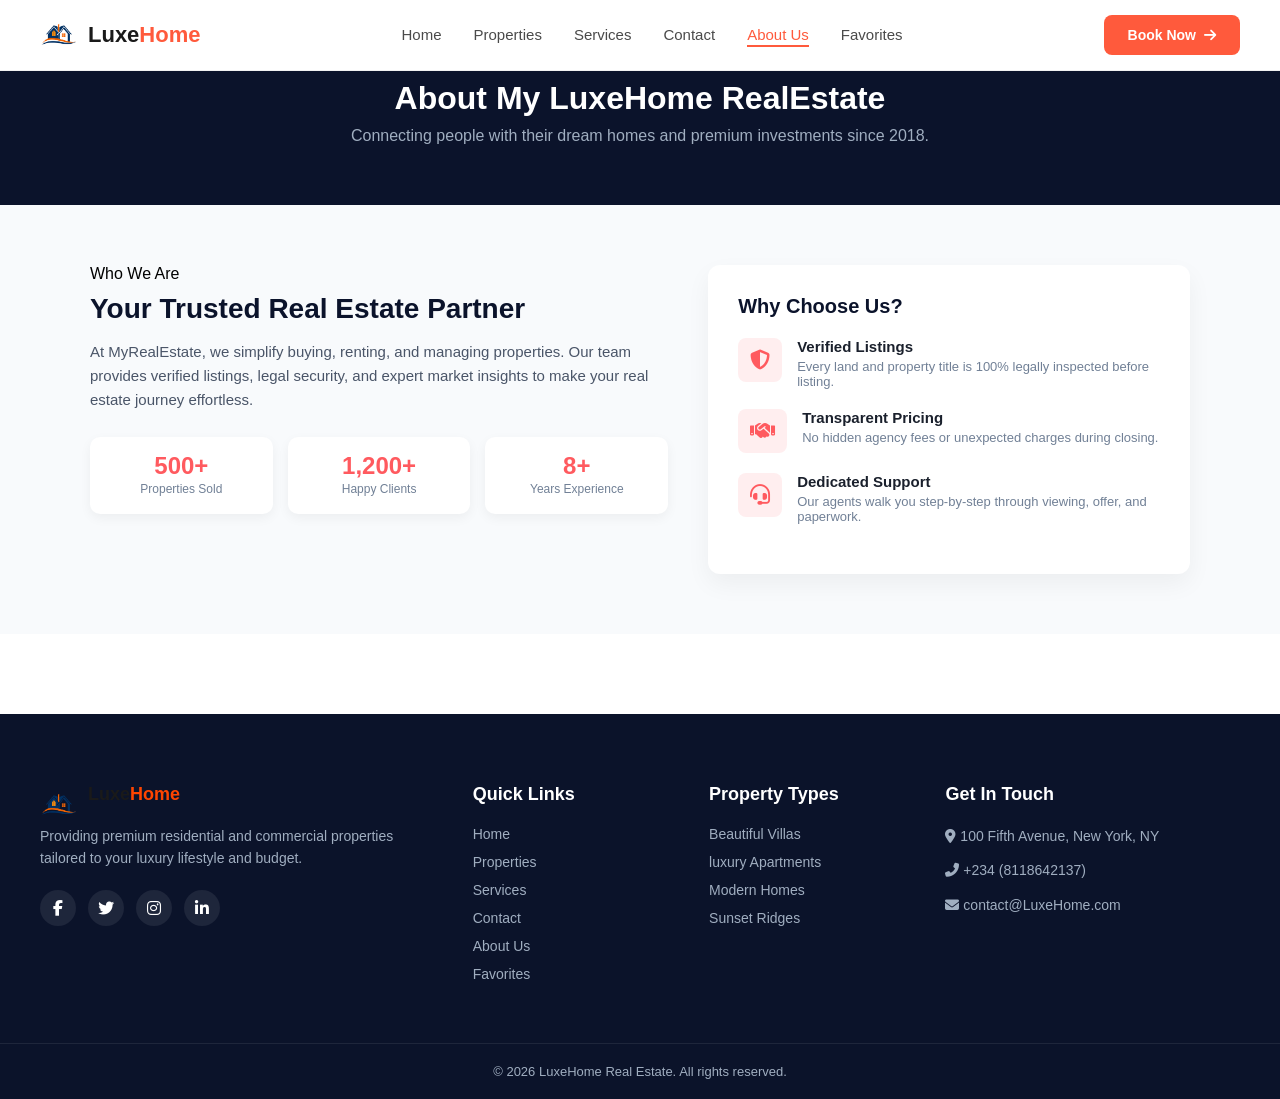
==== about.html @ 09c0e1b2 "Initial commit" ====
<!DOCTYPE html>
<html lang="en">
<head>
    <meta charset="UTF-8">
    <meta name="viewport" content="width=device-width, initial-scale=1.0">
    <title>LuxeHome About</title>
    <link rel="stylesheet" href="css/style.css">
  <link rel="stylesheet" href="css/responsive.css">
  <!-- FontAwesome Icons -->
  <link rel="stylesheet" href="https://cdnjs.cloudflare.com/ajax/libs/font-awesome/6.4.0/css/all.min.css">
</head>
<body>
    <!-- HEADER NAVBAR -->
  <header class="site-header">
  <div class="header-container">
    
    <!-- Brand Logo -->
    <a href="index.html" class="logo">
      <img src="image/my_logo-removebg-preview.png" alt="LuxeHome Logo">
      <h1>Luxe<span>Home</span></h1>
    </a>

    <!-- Navigation Menu -->
    <nav class="navbar">
      <ul class="nav-menu">
        <li><a href="index.html" class="nav-link">Home</a></li>
        <li><a href="properties.html" class="nav-link">Properties</a></li>
        <li><a href="services.html" class="nav-link">Services</a></li>
        <li><a href="contact.html" class="nav-link">Contact</a></li>
        <li><a href="about.html" class="nav-link active">About Us</a></li>
        <li><a href="favorites.html" class="nav-link">Favorites</a></li>
      </ul>
    </nav>

    <!-- Header Action Button -->
    <div class="header-action">
      <a href="contact.html" class="btn-book">
        Book Now <i class="fas fa-arrow-right"></i>
      </a>
    </div>

    <!-- Mobile Menu Button -->
    <div class="hamburger">
      <span class="bar"></span>
      <span class="bar"></span>
      <span class="bar"></span>
    </div>

  </div>
</header>


<!-- ABOUT HERO -->
  <section class="contact-hero">
    <h1>About My LuxeHome RealEstate</h1>
    <p>Connecting people with their dream homes and premium investments since 2018.</p>
  </section>

  <!-- STORY & STATS SECTION -->
  <section class="about-section">
    <div class="about-container">
      
      <div class="about-text">
        <span class="popup-badge">Who We Are</span>
        <h2>Your Trusted Real Estate Partner</h2>
        <p>At MyRealEstate, we simplify buying, renting, and managing properties. Our team provides verified listings, legal security, and expert market insights to make your real estate journey effortless.</p>
        
        <!-- Stats Grid -->
        <div class="about-stats">
          <div class="stat-card">
            <h3>500+</h3>
            <p>Properties Sold</p>
          </div>
          <div class="stat-card">
            <h3>1,200+</h3>
            <p>Happy Clients</p>
          </div>
          <div class="stat-card">
            <h3>8+</h3>
            <p>Years Experience</p>
          </div>
        </div>
      </div>

      <!-- Core Values -->
      <div class="about-values">
        <h3>Why Choose Us?</h3>
        
        <div class="value-item">
          <i class="fas fa-shield-alt"></i>
          <div>
            <strong>Verified Listings</strong>
            <p>Every land and property title is 100% legally inspected before listing.</p>
          </div>
        </div>

        <div class="value-item">
          <i class="fas fa-handshake"></i>
          <div>
            <strong>Transparent Pricing</strong>
            <p>No hidden agency fees or unexpected charges during closing.</p>
          </div>
        </div>

        <div class="value-item">
          <i class="fas fa-headset"></i>
          <div>
            <strong>Dedicated Support</strong>
            <p>Our agents walk you step-by-step through viewing, offer, and paperwork.</p>
          </div>
        </div>
      </div>

    </div>
  </section>






<!-- FOOTER SECTION -->
<footer class="site-footer">
  <div class="footer-container">
    
    <!-- Column 1: Brand & Bio -->
    <div class="footer-col">
      <a href="index.html" class="logo">
        <img src="image/my_logo-removebg-preview.png" alt="HomeUnik Logo">
        <h1>Luxe<span>Home</span></h1>
      </a>
      <p>Providing premium residential and commercial properties tailored to your luxury lifestyle and budget.</p>
      <div class="social-links">
        <a href="#"><i class="fab fa-facebook-f"></i></a>
        <a href="#"><i class="fab fa-twitter"></i></a>
        <a href="#"><i class="fab fa-instagram"></i></a>
        <a href="#"><i class="fab fa-linkedin-in"></i></a>
      </div>
    </div>

    <!-- Column 2: Quick Links -->
    <div class="footer-col">
      <h3>Quick Links</h3>
      <ul>
        <li><a href="index.html">Home</a></li>
        <li><a href="properties.html">Properties</a></li>
        <li><a href="services.html">Services</a></li>
        <li><a href="contact.html">Contact</a></li>
        <li><a href="about.html">About Us</a></li>
        <li><a href="favorites.html">Favorites</a></li>
      </ul>
    </div>

    <!-- Column 3: Property Types -->
    <div class="footer-col">
      <h3>Property Types</h3>
      <ul>
        <li><a href="properties.html">Beautiful Villas</a></li>
        <li><a href="properties.html">luxury Apartments</a></li>
        <li><a href="properties.html">Modern Homes</a></li>
        <li><a href="properties.html">Sunset Ridges</a></li>
      </ul>
    </div>

    <!-- Column 4: Contact Info -->
    <div class="footer-col">
      <h3>Get In Touch</h3>
      <p><i class="fas fa-map-marker-alt"></i> 100 Fifth Avenue, New York, NY</p>
      <p><i class="fas fa-phone-alt"></i> +234 (8118642137) </p>
      <p><i class="fas fa-envelope"></i> contact@LuxeHome.com</p>
    </div>

  </div>

  <div class="footer-bottom">
    <p>&copy; 2026 LuxeHome Real Estate. All rights reserved.</p>
  </div>
</footer>


  <script src="js/app.js"></script>

    
</body>
</html>
---- css/style.css ----
*{
    margin: 0;
    padding: 0;
}
body {
    font-family: "Poppins", sans-serif;
    background: var(--bg);
}
/* ================= HEADER STYLES ================= */
.site-header {
  position: absolute;
  top: 0;
  left: 0;
  width: 100%;
  z-index: 1000;
  background-color: #ffffff;
  border-bottom: 1px solid rgba(0, 0, 0, 0.05);
}

.header-container {
  max-width: 1200px;
  margin: 0 auto;
  padding: 15px 20px;
  display: flex;
  align-items: center;
  justify-content: space-between;
}

/* Logo */
.logo {
  display: flex;
  align-items: center;
  gap: 10px;
  text-decoration: none;
}

.logo img {
  height: 38px;
  width: auto;
  object-fit: contain;
}

.logo h1 {
  font-size: 22px;
  font-weight: 700;
  color: #1a1a1a;
  margin: 0;
}

.logo h1 span {
  color: #ff5a3c; /* Primary Accent Color */
}

/* Navigation Menu */
.nav-menu {
  display: flex;
  align-items: center;
  list-style: none;
  gap: 32px;
  margin: 0;
  padding: 0;
}

.nav-link {
  text-decoration: none;
  font-size: 15px;
  font-weight: 500;
  color: #4a4a4a;
  transition: color 0.3s ease;
  position: relative;
}

.nav-link:hover,
.nav-link.active {
  color: #ff5a3c;
}

/* Hover active line animation under text */
.nav-link::after {
  content: '';
  position: absolute;
  bottom: -4px;
  left: 0;
  width: 0%;
  height: 2px;
  background-color: #ff5a3c;
  transition: width 0.3s ease;
}

.nav-link:hover::after,
.nav-link.active::after {
  width: 100%;
}

/* Header Button */
.btn-book {
  display: inline-flex;
  align-items: center;
  gap: 8px;
  background-color: #ff5a3c;
  color: #ffffff;
  padding: 12px 24px;
  border-radius: 8px;
  text-decoration: none;
  font-size: 14px;
  font-weight: 600;
  transition: all 0.3s ease;
}

.btn-book:hover {
  background-color: #e0482b;
  transform: translateY(-2px);
  box-shadow: 0 4px 12px rgba(255, 90, 60, 0.3);
}

/* Hide Hamburger Menu on Desktop */
.hamburger {
  display: none;
  cursor: pointer;
}

.bar {
  display: block;
  width: 25px;
  height: 3px;
  margin: 5px auto;
  transition: all 0.3s ease-in-out;
  background-color: #1a1a1a;
  border-radius: 2px;
}


/* ================= HERO SECTION ================= */
.hero-section {
  position: relative;
  min-height: 70vh;
  background-image: linear-gradient(
    rgba(0, 0, 0, 0.10), 
  rgba(0, 0, 0, 0.10)
  ), 
  url('../image/file_00000000a8ac8210a32f115a72917f30.png');
  padding-top: 70px;
  padding-bottom: 100px;
  background-repeat: no-repeat;
  background-position: center center;
  background-size: cover;
}

.hero-container {
  max-width: 1200px;
  margin: 0 auto;
  padding: 0 20px;
}

.hero-content {
  max-width: 550px;
}

.badge {
  display: inline-flex;
  align-items: center;
  gap: 6px;
  background-color: #fff3f0;
  color: #ff5a3c;
  padding: 6px 14px;
  border-radius: 20px;
  font-size: 13px;
  font-weight: 600;
  margin-bottom: 20px;
}

.hero-content h1 {
  font-size: 48px;
  font-weight: 800;
  color: white;
  line-height: 1.25;
  margin-bottom: 16px;
  margin-top: 100px;
}

.hero-content h1 span {
  color: #ff5a3c;
}

.hero-content p {
  font-size: 16px;
  color: white;
  margin-bottom: 30px;
  line-height: 1.6;
}

.hero-buttons {
  display: flex;
  align-items: center;
  gap: 20px;
}

.btn-primary {
  display: inline-flex;
  align-items: center;
  gap: 10px;
  background-color: #ff5a3c;
  color: #ffffff;
  padding: 14px 28px;
  border-radius: 8px;
  font-size: 15px;
  font-weight: 600;
  text-decoration: none;
  transition: all 0.3s ease;
}

.btn-primary:hover {
  background-color: #e0482b;
  transform: translateY(-2px);
}

.btn-watch {
  display: inline-flex;
  align-items: center;
  gap: 10px;
  text-decoration: none;
  font-size: 15px;
  font-weight: 600;
  color: #0b132a;
}

/* Video Modal Player */
.video-modal-content {
  position: relative;
  width: 90%;
  max-width: 800px;
  background: #000;
  border-radius: 12px;
  overflow: hidden;
  box-shadow: 0 20px 30px rgba(0, 0, 0, 0.5);
}

.video-container {
  position: relative;
  padding-bottom: 56.25%; /* 16:9 Aspect Ratio */
  height: 0;
}

.video-container iframe {
  position: absolute;
  top: 0;
  left: 0;
  width: 100%;
  height: 100%;
}

.video-modal-content .modal-close {
  color: #ffffff;
  z-index: 20;
}

/* Search Bar Wrapper */
.hero-search-wrapper {
  max-width: 1100px;
  margin: 50px auto 0 auto;
  padding: 0 20px;
}

.search-filter-bar {
  background: #ffffff;
  border-radius: 16px;
  padding: 15px 25px;
  display: flex;
  align-items: center;
  justify-content: space-between;
  gap: 15px;
  box-shadow: 0 15px 35px rgba(0, 0, 0, 0.06);
}

.filter-box {
  display: flex;
  align-items: center;
  gap: 12px;
  flex: 1;
  border-right: 1px solid #eeeeee;
  padding-right: 15px;
}

.filter-box:last-of-type {
  border-right: none;
}

.filter-icon {
  color: #ff5a3c;
  font-size: 18px;
}

.filter-info {
  display: flex;
  flex-direction: column;
}

.filter-info label {
  font-size: 12px;
  color: #888888;
  font-weight: 500;
}

.filter-info select {
  border: none;
  outline: none;
  font-weight: 600;
  color: #1a1a1a;
  background: transparent;
  cursor: pointer;
  padding-top: 2px;
}

.btn-search {
  background-color: #0b132a;
  color: #ffffff;
  border: none;
  padding: 14px 24px;
  border-radius: 10px;
  font-weight: 600;
  cursor: pointer;
  display: flex;
  align-items: center;
  gap: 8px;
  white-space: nowrap;
  transition: background 0.3s ease;
}

.btn-search:hover {
  background-color: #ff5a3c;
}

/* ================= WHY CHOOSE US ================= */
.why-us-section {
  padding: 80px 20px;
}

.section-container {
  max-width: 1200px;
  margin: 0 auto;
}

.section-title {
  text-align: center;
  max-width: 600px;
  margin: 0 auto 50px auto;
}

.sub-title {
  color: #ff5a3c;
  font-size: 13px;
  font-weight: 700;
  letter-spacing: 1px;
}

.section-title h2 {
  font-size: 32px;
  color: #0b132a;
  margin: 10px 0;
  font-weight: 700;
}

.section-title h2 span {
  color: #ff5a3c;
}

.section-title p {
  color: #5e6278;
  font-size: 15px;
}

.features-grid {
  display: grid;
  grid-template-columns: repeat(4, 1fr);
  gap: 25px;
}

.feature-card {
  background: #ffffff;
  padding: 30px 25px;
  border-radius: 16px;
  box-shadow: 0 10px 25px rgba(0, 0, 0, 0.04);
  transition: transform 0.9s ease, box-shadow 0.3s ease;
}

.feature-card:hover {
  transform: translateY(-5px);
  box-shadow: 0 15px 35px rgba(0, 0, 0, 0.08);
  background-color: rgb(237, 208, 197);
}

.card-icon {
  width: 50px;
  height: 50px;
  background-color: #fff3f0;
  color: #ff5a3c;
  border-radius: 12px;
  display: flex;
  align-items: center;
  justify-content: center;
  font-size: 20px;
  margin-bottom: 20px;
}

.feature-card h3 {
  font-size: 18px;
  color: #0b132a;
  margin-bottom: 10px;
}

.feature-card p {
  font-size: 14px;
  color: #7e8299;
  line-height: 1.5;
  margin-bottom: 20px;
}

.card-line {
  width: 35px;
  height: 3px;
  background-color: #ff5a3c;
  border-radius: 2px;
}

/* ================= FOOTER STYLES ================= */
.site-footer {
  background-color: #0b132a;
  color: #a0aec0;
  padding-top: 70px;
  margin-top: 80px;
}

.footer-container {
  max-width: 1200px;
  margin: 0 auto;
  padding: 0 20px;
  display: grid;
  grid-template-columns: 2fr 1fr 1fr 1.5fr;
  gap: 40px;
  padding-bottom: 50px;
}

.footer-col h3 {
  color: #ffffff;
  font-size: 18px;
  margin-bottom: 20px;
}
.footer-col h1 {
  font-size: 18px;
  margin-bottom: 20px;
  color:  #1a1a1a;
  
  span{
    color: orangered;
  }
}

.footer-col p {
  font-size: 14px;
  line-height: 1.6;
  margin-bottom: 12px;
}

.footer-col ul {
  list-style: none;
  padding: 0;
}

.footer-col ul li {
  margin-bottom: 10px;
}

.footer-col ul li a {
  color: #a0aec0;
  text-decoration: none;
  font-size: 14px;
  transition: color 0.3s;
}

.footer-col ul li a:hover {
  color: #ff5a3c;
}

.social-links {
  display: flex;
  gap: 12px;
  margin-top: 20px;
}

.social-links a {
  width: 36px;
  height: 36px;
  background: rgba(255, 255, 255, 0.08);
  color: #ffffff;
  border-radius: 50%;
  display: flex;
  align-items: center;
  justify-content: center;
  text-decoration: none;
  transition: background 0.3s;
}

.social-links a:hover {
  background: #ff5a3c;
}

.footer-bottom {
  border-top: 1px solid rgba(255, 255, 255, 0.08);
  text-align: center;
  padding: 20px;
  font-size: 13px;
}

/* Sticky Header Shadow Class */
.site-header.header-scrolled {
  box-shadow: 0 4px 20px rgba(0, 0, 0, 0.08);
  position: fixed;
  background: #ffffff;
}

/* Mobile Hamburger Active State (Turns 3 lines into an X) */
.hamburger.active .bar:nth-child(2) {
  opacity: 0;
}

.hamburger.active .bar:nth-child(1) {
  transform: translateY(8px) rotate(45deg);
}

.hamburger.active .bar:nth-child(3) {
  transform: translateY(-8px) rotate(-45deg);
}

/* Mobile Navbar Slide-In */
@media (max-width: 768px) {
  .navbar {
    position: fixed;
    left: -100%;
    top: 70px;
    width: 100%;
    background: #ffffff;
    box-shadow: 0 10px 20px rgba(0, 0, 0, 0.1);
    transition: 0.3s ease;
    padding: 20px 0;
  }

  .navbar.active {
    left: 0;
  }

  .nav-menu {
    flex-direction: column;
    gap: 20px;
  }
}

/* ==========================================
   SERVICES SECTION STYLES
   ========================================== */
.services-section {
  padding: 80px 20px;
  background-color: #f8f9fa;
}

.services-container {
  max-width: 1200px;
  margin: 0 auto;
}

/* Header */
.section-header {
  text-align: center;
  max-width: 600px;
  margin: 0 auto 50px auto;
}

.section-header .sub-title {
  color: #ff5a5f;
  font-weight: 700;
  font-size: 14px;
  letter-spacing: 1.5px;
  text-transform: uppercase;
}

.section-header h2 {
  font-size: 32px;
  color: #0b132b;
  margin: 10px 0;
}

.section-header p {
  color: #6c757d;
  font-size: 15px;
  line-height: 1.6;
}

/* Grid Layout */
.services-grid {
  display: grid;
  grid-template-columns: repeat(auto-fit, minmax(320px, 1fr));
  gap: 30px;
  margin-bottom: 50px;
}

/* Cards */
.service-card {
  background: #ffffff;
  padding: 40px 30px;
  border-radius: 12px;
  box-shadow: 0 5px 20px rgba(0, 0, 0, 0.05);
  transition: transform 0.3s ease, box-shadow 0.3s ease;
  display: flex;
  flex-direction: column;
}

.service-card:hover {
  transform: translateY(-8px);
  box-shadow: 0 15px 30px rgba(0, 0, 0, 0.1);
}

.service-icon {
  width: 60px;
  height: 60px;
  background-color: rgba(255, 90, 95, 0.1);
  color: #ff5a5f;
  border-radius: 10px;
  display: flex;
  align-items: center;
  justify-content: center;
  font-size: 24px;
  margin-bottom: 20px;
}

.service-card h3 {
  font-size: 20px;
  color: #0b132b;
  margin-bottom: 12px;
}

.service-card p {
  color: #6c757d;
  font-size: 14px;
  line-height: 1.6;
  margin-bottom: 20px;
  flex-grow: 1;
}

.service-link {
  color: #0b132b;
  font-weight: 600;
  font-size: 14px;
  text-decoration: none;
  display: inline-flex;
  align-items: center;
  gap: 8px;
  transition: color 0.7s ease;
  animation: e;
  
}

.service-card:hover .service-link {
  color: #ff5a5f;
}

/* CTA Banner */
.services-cta {
  background-color: #0b132b;
  color: #ffffff;
  padding: 40px 50px;
  border-radius: 12px;
  display: flex;
  align-items: center;
  justify-content: space-between;
  flex-wrap: wrap;
  gap: 20px;
}

.cta-content h3 {
  font-size: 22px;
  margin-bottom: 6px;
}

.cta-content p {
  color: #a0aec0;
  font-size: 14px;
}

.btn-cta {
  background-color: #ff5a5f;
  color: #ffffff;
  padding: 14px 28px;
  border-radius: 8px;
  text-decoration: none;
  font-weight: 600;
  transition: background-color 0.3s ease;
}

.btn-cta:hover {
  background-color: #e0484d;
}

/* Responsive */
@media (max-width: 768px) {
  .services-cta {
    text-align: center;
    justify-content: center;
    flex-direction: column;
  }
}

/* ==========================================
   CONTACT PAGE STYLES
   ========================================== */
.contact-hero {
  background: #0b132b;
  color: #ffffff;
  text-align: center;
  padding: 60px 20px;
}

.contact-hero h1 {
  font-size: 32px;
  margin-bottom: 10px;
  margin-top: 20px;
}

.contact-hero p {
  color: #a0aec0;
  max-width: 600px;
  margin: 0 auto;
}

.contact-section {
  padding: 60px 20px;
  background: #f8fafc;
}

.contact-container {
  max-width: 1100px;
  margin: 0 auto;
  display: grid;
  grid-template-columns: 1fr 1.5fr;
  gap: 40px;
}

/* Info Box */
.contact-info {
  background: #ffffff;
  padding: 35px;
  border-radius: 12px;
  box-shadow: 0 10px 25px rgba(0, 0, 0, 0.05);
}

.contact-info h3 {
  font-size: 22px;
  color: #0b132b;
  margin-bottom: 8px;
}

.contact-info > p {
  color: #718096;
  font-size: 14px;
  margin-bottom: 30px;
}

.info-item {
  display: flex;
  align-items: flex-start;
  gap: 15px;
  margin-bottom: 24px;
}

.info-item i {
  font-size: 20px;
  color: #ff5a5f;
  background: rgba(255, 90, 95, 0.1);
  padding: 12px;
  border-radius: 8px;
}

.info-item strong {
  display: block;
  font-size: 15px;
  color: #1a202c;
}

.info-item p {
  font-size: 14px;
  color: #4a5568;
  margin: 0;
}

/* Form Box */
.contact-form-wrapper {
  background: #ffffff;
  padding: 35px;
  border-radius: 12px;
  box-shadow: 0 10px 25px rgba(0, 0, 0, 0.05);
}

.contact-form-wrapper h3 {
  font-size: 22px;
  color: #0b132b;
  margin-bottom: 20px;
}

.contact-form .form-group {
  margin-bottom: 18px;
}

.contact-form label {
  display: block;
  font-size: 14px;
  font-weight: 600;
  color: #2d3748;
  margin-bottom: 6px;
}

.contact-form input,
.contact-form select,
.contact-form textarea {
  width: 100%;
  padding: 12px;
  border: 1px solid #cbd5e0;
  border-radius: 6px;
  font-size: 14px;
  outline: none;
  font-family: inherit;
}

.contact-form input:focus,
.contact-form select:focus,
.contact-form textarea:focus {
  border-color: #ff5a5f;
}

.btn-submit {
  width: 100%;
  background: #ff5a5f;
  color: #ffffff;
  border: none;
  padding: 14px;
  border-radius: 6px;
  font-size: 15px;
  font-weight: 600;
  cursor: pointer;
  transition: background 0.2s ease;
}

.btn-submit:hover {
  background: #e0484d;
}

/* Responsive adjustment */
@media (max-width: 768px) {
  .contact-container {
    grid-template-columns: 1fr;
  }
}


/* ==========================================
   ABOUT PAGE STYLES
   ========================================== */
.about-section {
  padding: 60px 20px;
  background: #f8fafc;
}

.about-container {
  max-width: 1100px;
  margin: 0 auto;
  display: grid;
  grid-template-columns: 1.2fr 1fr;
  gap: 40px;
}

.about-text h2 {
  font-size: 28px;
  color: #0b132b;
  margin: 10px 0 15px;
}

.about-text p {
  color: #4a5568;
  line-height: 1.6;
  font-size: 15px;
  margin-bottom: 25px;
}

.about-stats {
  display: grid;
  grid-template-columns: repeat(3, 1fr);
  gap: 15px;
}

.stat-card {
  background: #ffffff;
  padding: 15px;
  border-radius: 10px;
  text-align: center;
  box-shadow: 0 4px 12px rgba(0, 0, 0, 0.05);
}

.stat-card h3 {
  color: #ff5a5f;
  font-size: 24px;
}

.stat-card p {
  font-size: 12px;
  margin: 0;
  color: #718096;
}

.about-values {
  background: #ffffff;
  padding: 30px;
  border-radius: 12px;
  box-shadow: 0 10px 25px rgba(0, 0, 0, 0.05);
}

.about-values h3 {
  color: #0b132b;
  margin-bottom: 20px;
  font-size: 20px;
}

.value-item {
  display: flex;
  gap: 15px;
  margin-bottom: 20px;
}

.value-item i {
  font-size: 20px;
  color: #ff5a5f;
  background: rgba(255, 90, 95, 0.1);
  padding: 12px;
  border-radius: 8px;
  height: fit-content;
}

.value-item strong {
  display: block;
  font-size: 15px;
  color: #1a202c;
  margin-bottom: 4px;
}

.value-item p {
  font-size: 13px;
  color: #718096;
  margin: 0;
}

@media (max-width: 768px) {
  .about-container {
    grid-template-columns: 1fr;
  }
}

/* RESET FILTERS BUTTON */
#reset-filters {
  background-color: #f7fafc;
  color: #4a5568;
  border: 1px solid #cbd5e0;
  padding: 12px 20px;
  border-radius: 8px;
  font-size: 14px;
  font-weight: 600;
  cursor: pointer;
  transition: all 0.2s ease;
  display: inline-flex;
  align-items: center;
  justify-content: center;
  gap: 6px;
}

#reset-filters:hover {
  background-color: #e2e8f0;
  color: #1a202c;
  border-color: #a0aec0;
}

#reset-filters:active {
  transform: scale(0.98);
}

@media (max-width: 768px) {
  #reset-filters {
    width: 100%;
    margin-top: 5px;
  }
}

/* FORM VALIDATION & TOAST */
.form-group {
  margin-bottom: 20px;
  position: relative;
}

.input-error {
  border-color: #e53e3e !important;
}

.error-msg {
  color: #e53e3e;
  font-size: 12px;
  margin-top: 4px;
  display: none;
}

.toast {
  visibility: hidden;
  min-width: 250px;
  background-color: #2f855a;
  color: #fff;
  text-align: center;
  border-radius: 8px;
  padding: 14px 20px;
  position: fixed;
  bottom: 30px;
  right: 30px;
  z-index: 1000;
  box-shadow: 0 4px 12px rgba(0, 0, 0, 0.15);
  opacity: 0;
  transition: opacity 0.3s ease, visibility 0.3s ease;
}

.toast.show {
  visibility: visible;
  opacity: 1;
}

/* Header Favorites Badge */
.nav-favorite-link {
  display: inline-flex;
  align-items: center;
  gap: 5px;
}

.fav-badge {
  background-color: #e53e3e;
  color: #ffffff;
  font-size: 0.75rem;
  font-weight: 700;
  padding: 2px 7px;
  border-radius: 50%;
  line-height: 1;
}

/* Empty Favorites State Styling */
.no-favorites-box {
  text-align: center;
  padding: 60px 20px;
  background-color: #f7fafc;
  border: 2px dashed #e2e8f0;
  border-radius: 12px;
  margin: 40px auto;
  max-width: 500px;
}

.empty-heart-icon {
  font-size: 3.5rem;
  color: #cbd5e0;
  margin-bottom: 15px;
}

.no-favorites-box h3 {
  font-size: 1.5rem;
  color: #2d3748;
  margin-bottom: 8px;
}

.no-favorites-box p {
  color: #718096;
  margin-bottom: 20px;
}
.properties-section {
  padding-top: 120px !important;
  padding-bottom: 60px;
}

/* Modal Overlay */
.modal-overlay {
  position: fixed;
  top: 0;
  left: 0;
  width: 100%;
  height: 100%;
  background: rgba(0, 0, 0, 0.7);
  display: flex;
  align-items: center;
  justify-content: center;
  z-index: 2000;
  padding: 20px;
}

.modal-content {
  background: #ffffff;
  border-radius: 12px;
  max-width: 750px;
  width: 100%;
  position: relative;
  overflow: hidden;
  box-shadow: 0 20px 25px -5px rgba(0, 0, 0, 0.3);
  animation: modalFadeIn 0.3s ease;
}

@keyframes modalFadeIn {
  from { opacity: 0; transform: translateY(-20px); }
  to { opacity: 1; transform: translateY(0); }
}

.modal-close {
  position: absolute;
  top: 15px;
  right: 20px;
  background: transparent;
  border: none;
  font-size: 2rem;
  color: #4a5568;
  cursor: pointer;
  z-index: 10;
}

.modal-body {
  display: grid;
  grid-template-columns: 1fr 1fr;
  gap: 20px;
  padding: 25px;
}

.modal-image-box img {
  width: 100%;
  height: 100%;
  max-height: 320px;
  object-fit: cover;
  border-radius: 8px;
}

.modal-info h2 {
  font-size: 1.5rem;
  color: #1a202c;
  margin: 10px 0 5px;
}

.modal-location {
  color: #718096;
  font-size: 0.9rem;
  margin-bottom: 12px;
}

.modal-price {
  font-size: 1.4rem;
  font-weight: 700;
  color: #2b6cb0;
  margin-bottom: 15px;
}

.modal-specs-grid {
  display: flex;
  gap: 15px;
  background: #f7fafc;
  padding: 10px 15px;
  border-radius: 6px;
  margin-bottom: 15px;
  font-size: 0.85rem;
  color: #4a5568;
}

.modal-description {
  font-size: 0.85rem;
  color: #718096;
  line-height: 1.5;
  margin-bottom: 20px;
}

@media (max-width: 600px) {
  .modal-body {
    grid-template-columns: 1fr;
  }
}
---- css/responsive.css ----
/* ==========================================
   MOBILE RESPONSIVE NAVIGATION
   ========================================== */
@media (max-width: 768px) {
  .main-header {
    flex-direction: column;
    padding: 15px;
    gap: 10px;
  }

  .nav-links ul {
    flex-wrap: wrap;
    justify-content: center;
    gap: 12px;
  }

  .nav-links a {
    font-size: 14px;
  }
}

@media (max-width: 768px) {
  .property-grid,
  .services-grid {
    grid-template-columns: 1fr !important; /* Stack cards vertically */
    gap: 20px;
  }
}
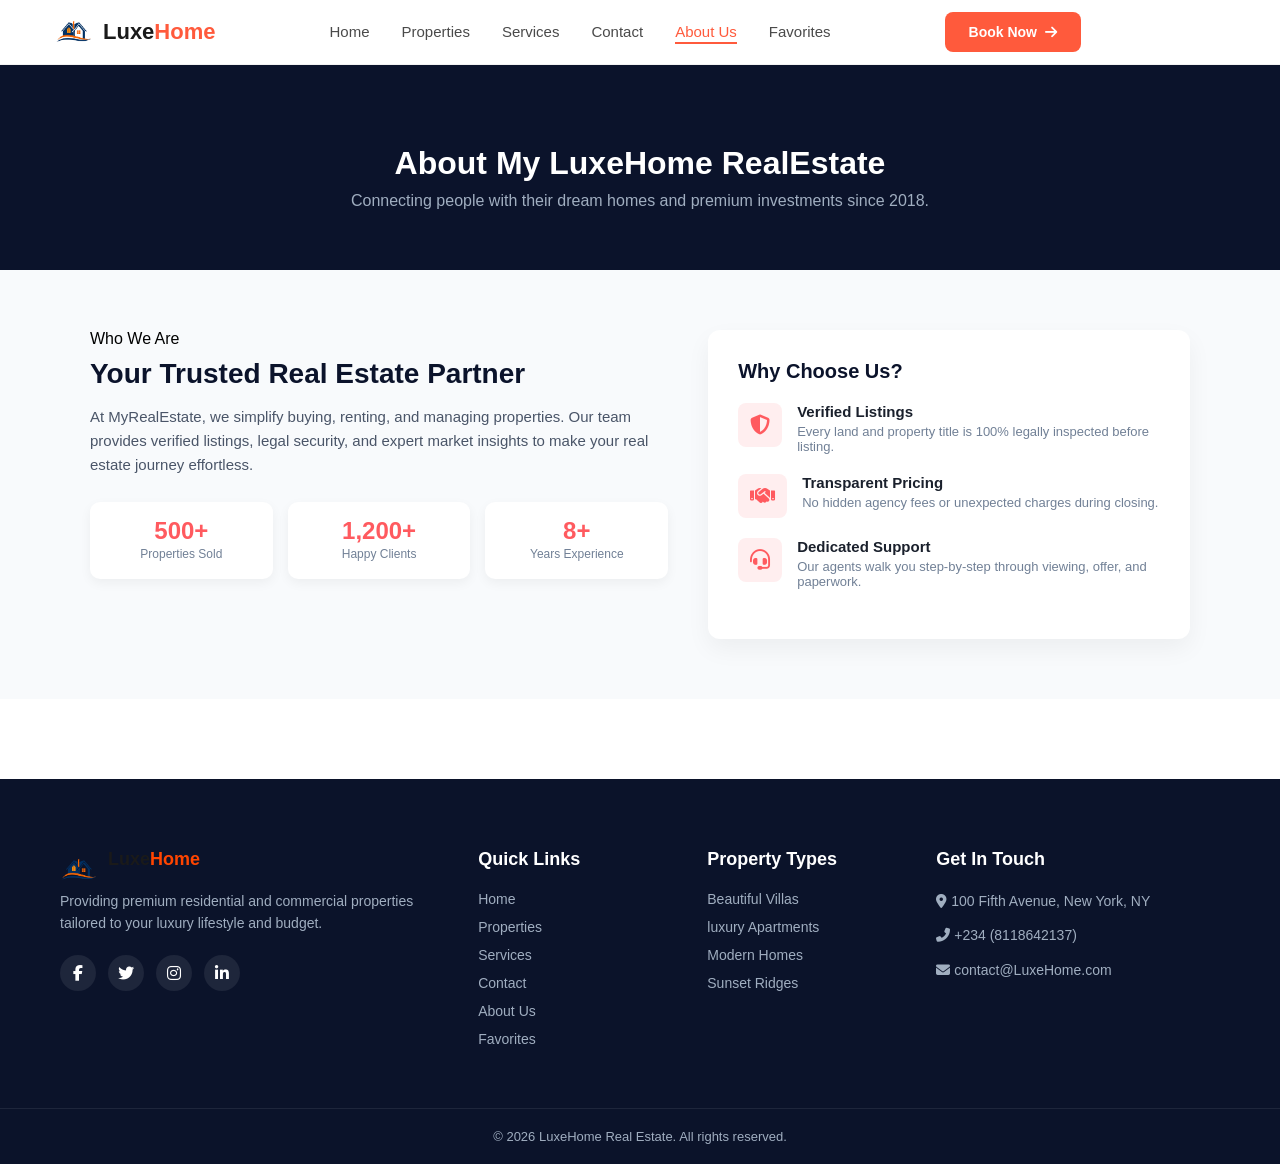
==== commit 27168e1a: "updated website pages and responsive design" ====
--- a/about.html
+++ b/about.html
@@ -11,7 +11,7 @@
 </head>
 <body>
     <!-- HEADER NAVBAR -->
-  <header class="site-header">
+<header class="site-header">
   <div class="header-container">
     
     <!-- Brand Logo -->
@@ -39,16 +39,15 @@
       </a>
     </div>
 
-    <!-- Mobile Menu Button -->
-    <div class="hamburger">
+    <!-- Mobile Hamburger Button -->
+    <button type="button" class="hamburger" aria-label="Toggle Navigation Menu">
       <span class="bar"></span>
       <span class="bar"></span>
       <span class="bar"></span>
-    </div>
+    </button>
 
   </div>
 </header>
-
 
 <!-- ABOUT HERO -->
   <section class="contact-hero">
--- a/css/responsive.css
+++ b/css/responsive.css
@@ -25,4 +25,496 @@
     grid-template-columns: 1fr !important; /* Stack cards vertically */
     gap: 20px;
   }
+}
+
+/* ==========================================================================
+   LUXEHOME COMPLETE MOBILE & TABLET RESPONSIVE STYLESHEET
+   ========================================================================== */
+
+/* 1. Global Safety Controls */
+html, body {
+  width: 100% !important;
+  max-width: 100vw !important;
+  overflow-x: hidden !important;
+  margin: 0;
+  padding: 0;
+  box-sizing: border-box;
+}
+
+*, *::before, *::after {
+  box-sizing: inherit;
+}
+
+img, video, iframe {
+  max-width: 100%;
+  height: auto;
+  display: block;
+}
+
+/* 2. Header & Navigation (Screen width <= 992px) */
+@media screen and (max-width: 992px) {
+  .header-container {
+    padding: 12px 20px;
+    display: flex;
+    justify-content: space-between;
+    align-items: center;
+  }
+
+  .header-action {
+    display: none; /* Hide header 'Book Now' button on mobile to save space */
+  }
+
+  .hamburger {
+    display: flex;
+    flex-direction: column;
+    gap: 5px;
+    cursor: pointer;
+    z-index: 1001;
+  }
+
+  .hamburger .bar {
+    width: 25px;
+    height: 3px;
+    background-color: #333;
+    transition: all 0.3s ease;
+  }
+
+  /* Slide-down mobile menu */
+  .navbar {
+    position: fixed;
+    top: 0;
+    right: -100%;
+    width: 80%;
+    max-width: 300px;
+    height: 100vh;
+    background-color: #ffffff;
+    box-shadow: -5px 0 15px rgba(0,0,0,0.1);
+    transition: right 0.3s ease-in-out;
+    z-index: 1000;
+    padding-top: 80px;
+  }
+
+  .navbar.active {
+    right: 0;
+  }
+
+  .nav-menu {
+    flex-direction: column;
+    align-items: flex-start;
+    padding: 0 25px;
+    gap: 20px;
+  }
+
+  .nav-link {
+    font-size: 1.1rem;
+    display: block;
+    width: 100%;
+  }
+}
+
+/* 3. Mobile Screens (Screen width <= 768px) */
+@media screen and (max-width: 768px) {
+
+  /* --- HERO SECTIONS --- */
+  .hero-section, .contact-hero, .properties-banner {
+    padding: 60px 15px 30px 15px;
+    text-align: center;
+    min-height: auto;
+  }
+
+  .hero-content h1, .contact-hero h1, .properties-banner h1 {
+    font-size: 1.8rem !important;
+    line-height: 1.3;
+  }
+
+  .hero-content p, .contact-hero p, .properties-banner p {
+    font-size: 0.95rem;
+  }
+
+  .hero-buttons {
+    flex-direction: column;
+    gap: 12px;
+    width: 100%;
+  }
+
+  .btn-primary, .btn-watch-video {
+    width: 100%;
+    justify-content: center;
+  }
+
+  /* --- FLOATING SEARCH BARS (Home & Properties) --- */
+  .hero-search-wrapper, .floating-search-container {
+    position: relative;
+    top: 0;
+    transform: none;
+    margin: 20px auto;
+    width: 95%;
+    padding: 15px;
+  }
+
+  .search-filter-bar {
+    display: flex;
+    flex-direction: column;
+    gap: 12px;
+    width: 100%;
+  }
+
+  .filter-box {
+    width: 100%;
+    flex-direction: row;
+  }
+
+  .filter-info {
+    width: 100%;
+  }
+
+  .filter-info select {
+    width: 100%;
+  }
+
+  .btn-search, .btn-search-properties {
+    width: 100%;
+    padding: 12px;
+  }
+
+  /* --- PROPERTIES PAGE (Sidebar & Grid Layout) --- */
+  .properties-main-section .properties-container {
+    display: flex;
+    flex-direction: column;
+    padding: 15px;
+    gap: 25px;
+  }
+
+  .filter-sidebar {
+    width: 100% !important;
+    position: static;
+    margin-bottom: 20px;
+  }
+
+  .grid-header {
+    flex-direction: column;
+    align-items: flex-start;
+    gap: 10px;
+  }
+
+  .properties-grid {
+    display: grid !important;
+    grid-template-columns: 1fr !important; /* Single column cards on phone */
+    gap: 20px;
+    padding: 0;
+  }
+
+  .property-card-link {
+    width: 100%;
+  }
+
+  .property-card {
+    width: 100%;
+  }
+
+  .card-specs {
+    flex-wrap: wrap;
+    gap: 8px;
+    font-size: 0.85rem;
+  }
+
+  /* --- CONTACT & ABOUT PAGES --- */
+  .contact-container, .about-container {
+    display: flex;
+    flex-direction: column;
+    gap: 30px;
+    padding: 15px;
+  }
+
+  .contact-info, .contact-form-wrapper, .about-text, .about-values {
+    width: 100% !important;
+  }
+
+  .about-stats {
+    display: grid;
+    grid-template-columns: repeat(2, 1fr);
+    gap: 15px;
+  }
+
+  /* --- SERVICES PAGE --- */
+  .services-grid {
+    grid-template-columns: 1fr !important;
+    gap: 20px;
+    padding: 15px;
+  }
+
+  .services-cta {
+    flex-direction: column;
+    text-align: center;
+    gap: 15px;
+    padding: 20px;
+  }
+
+  /* --- FOOTER SECTION --- */
+  .footer-container {
+    display: flex;
+    flex-direction: column;
+    gap: 30px;
+    padding: 30px 20px;
+  }
+
+  .footer-col {
+    width: 100%;
+  }
+
+  /* --- MODALS (Property Details & Video) --- */
+  .modal-content, .property-modal-content, .video-modal-content {
+    width: 92% !important;
+    max-height: 90vh;
+    overflow-y: auto;
+    padding: 15px;
+    margin: 5% auto;
+  }
+
+  .modal-grid-layout {
+    display: flex;
+    flex-direction: column;
+    gap: 20px;
+  }
+
+  .modal-thumbs {
+    display: grid;
+    grid-template-columns: repeat(4, 1fr);
+    gap: 5px;
+  }
+
+  .pagination-wrapper .pagination {
+    flex-wrap: wrap;
+    justify-content: center;
+    gap: 5px;
+  }
+}
+
+/* ==========================================================================
+   MOBILE MENU & HAMBURGER CLOSE BUTTON
+   ========================================================================== */
+
+/* Dark background overlay behind the open menu */
+.menu-overlay {
+  position: fixed;
+  top: 0;
+  left: 0;
+  width: 100vw;
+  height: 100vh;
+  background: rgba(0, 0, 0, 0.5);
+  backdrop-filter: blur(3px);
+  z-index: 999;
+  opacity: 0;
+  visibility: hidden;
+  transition: all 0.3s ease;
+}
+
+.menu-overlay.active {
+  opacity: 1;
+  visibility: visible;
+}
+
+/* Slide-out Navigation Drawer */
+@media screen and (max-width: 992px) {
+  .site-header {
+    position: relative;
+    z-index: 1002;
+  }
+
+  .navbar {
+    position: fixed;
+    top: 0;
+    right: -100%;
+    width: 280px;
+    height: 100vh;
+    height: 100dvh;
+    background-color: #ffffff;
+    box-shadow: -5px 0 25px rgba(0, 0, 0, 0.15);
+    transition: right 0.35s cubic-bezier(0.4, 0, 0.2, 1);
+    z-index: 1001;
+    padding: 60px 20px 30px 20px !important;
+    display: flex;
+    flex-direction: column;
+    overflow-y: auto !important;
+    -webkit-overflow-scrolling: touch;
+  }
+
+  .navbar.active {
+    right: 0;
+  }
+
+  .nav-menu {
+    display: flex;
+    flex-direction: column;
+    gap: 10px !important;
+    list-style: none;
+    padding: 0;
+    margin: 0;
+  }
+
+  .nav-link {
+    font-size: 1rem !important;
+    font-weight: 600;
+    color: #333;
+    padding: 8px 12px !important;
+    border-radius: 8px;
+    display: block;
+    transition: all 0.2s ease;
+  }
+
+  .nav-link:hover, .nav-link.active {
+    background-color: #f0f4f8;
+    color: #007bff;
+  }
+}
+  /* Hamburger Icon Styling & Active 'X' Animation */
+  .hamburger {
+    display: flex;
+    flex-direction: column;
+    justify-content: space-between;
+    width: 30px;
+    height: 21px;
+    cursor: pointer;
+    z-index: 1002;
+    background: transparent;
+    border: none;
+    padding: 0;
+  }
+
+  .hamburger .bar {
+    width: 100%;
+    height: 3px;
+    background-color: #222;
+    border-radius: 3px;
+    transition: all 0.3s ease-in-out;
+  }
+
+  /* Turn 3 bars into an 'X' when menu is open */
+  .hamburger.active .bar:nth-child(1) {
+    transform: translateY(9px) rotate(45deg);
+  }
+
+  .hamburger.active .bar:nth-child(2) {
+    opacity: 0;
+  }
+
+  .hamburger.active .bar:nth-child(3) {
+    transform: translateY(-9px) rotate(-45deg);
+  }
+}
+
+/* ==========================================================================
+    HEADER & TEXT OVERFLOW ON MOBILE
+   ========================================================================== */
+
+/* Prevent horizontal overflow on mobile viewports */
+html, body {
+  width: 100% !important;
+  max-width: 100vw !important;
+  overflow-x: hidden !important;
+}
+
+/* Header layout fixes */
+.site-header {
+  width: 100%;
+  background: #ffffff;
+  position: relative;
+  z-index: 1000;
+}
+
+.header-container {
+  display: flex !important;
+  justify-content: space-between !important;
+  align-items: center !important;
+  width: 100% !important;
+  padding: 12px 15px !important;
+  box-sizing: border-box !important;
+}
+
+/* Mobile typography scale */
+@media screen and (max-width: 768px) {
+  .header-action {
+    display: none !important; /* Hide desktop Book Now button on phone */
+  }
+
+  .hamburger {
+    display: flex !important;
+    flex-direction: column !important;
+    justify-content: space-between !important;
+    width: 28px !important;
+    height: 20px !important;
+    background: transparent !important;
+    border: none !important;
+    cursor: pointer !important;
+    padding: 0 !important;
+    z-index: 1002 !important;
+  }
+
+  .hamburger .bar {
+    width: 100% !important;
+    height: 3px !important;
+    background-color: #222 !important;
+    border-radius: 2px !important;
+    transition: all 0.3s ease !important;
+  }
+
+  /* Shrink large headlines on phone screens so they don't get cut off */
+  h1, h2, .section-header h2 {
+    font-size: 1.6rem !important;
+    line-height: 1.25 !important;
+    word-break: break-word !important;
+  }
+
+  .section-header {
+    padding: 0 15px !important;
+  }
+}
+
+/* ==========================================================================
+   FIX FLOATING SEARCH BAR ON PROPERTIES PAGE FOR MOBILE
+   ========================================================================== */
+@media screen and (max-width: 768px) {
+  
+  /* Reset hero/banner container */
+  .properties-banner {
+    position: relative !important;
+    padding-bottom: 20px !important;
+    overflow: hidden !important;
+  }
+
+  /* Reset search container positioning */
+  .floating-search-container {
+    position: relative !important;
+    top: 0 !important;
+    bottom: 0 !important;
+    left: 0 !important;
+    right: 0 !important;
+    transform: none !important;
+    margin: 20px auto 0 auto !important;
+    width: 92% !important;
+    max-width: 100% !important;
+    box-sizing: border-box !important;
+  }
+
+  /* Force inner form elements to stack cleanly */
+  .floating-search-container .search-filter-bar {
+    display: flex !important;
+    flex-direction: column !important;
+    width: 100% !important;
+    padding: 15px !important;
+    box-sizing: border-box !important;
+    gap: 12px !important;
+  }
+
+  .floating-search-container .filter-box {
+    width: 100% !important;
+    box-sizing: border-box !important;
+  }
+
+  .floating-search-container select,
+  .floating-search-container input,
+  .floating-search-container button {
+    width: 100% !important;
+    box-sizing: border-box !important;
+  }
 }
